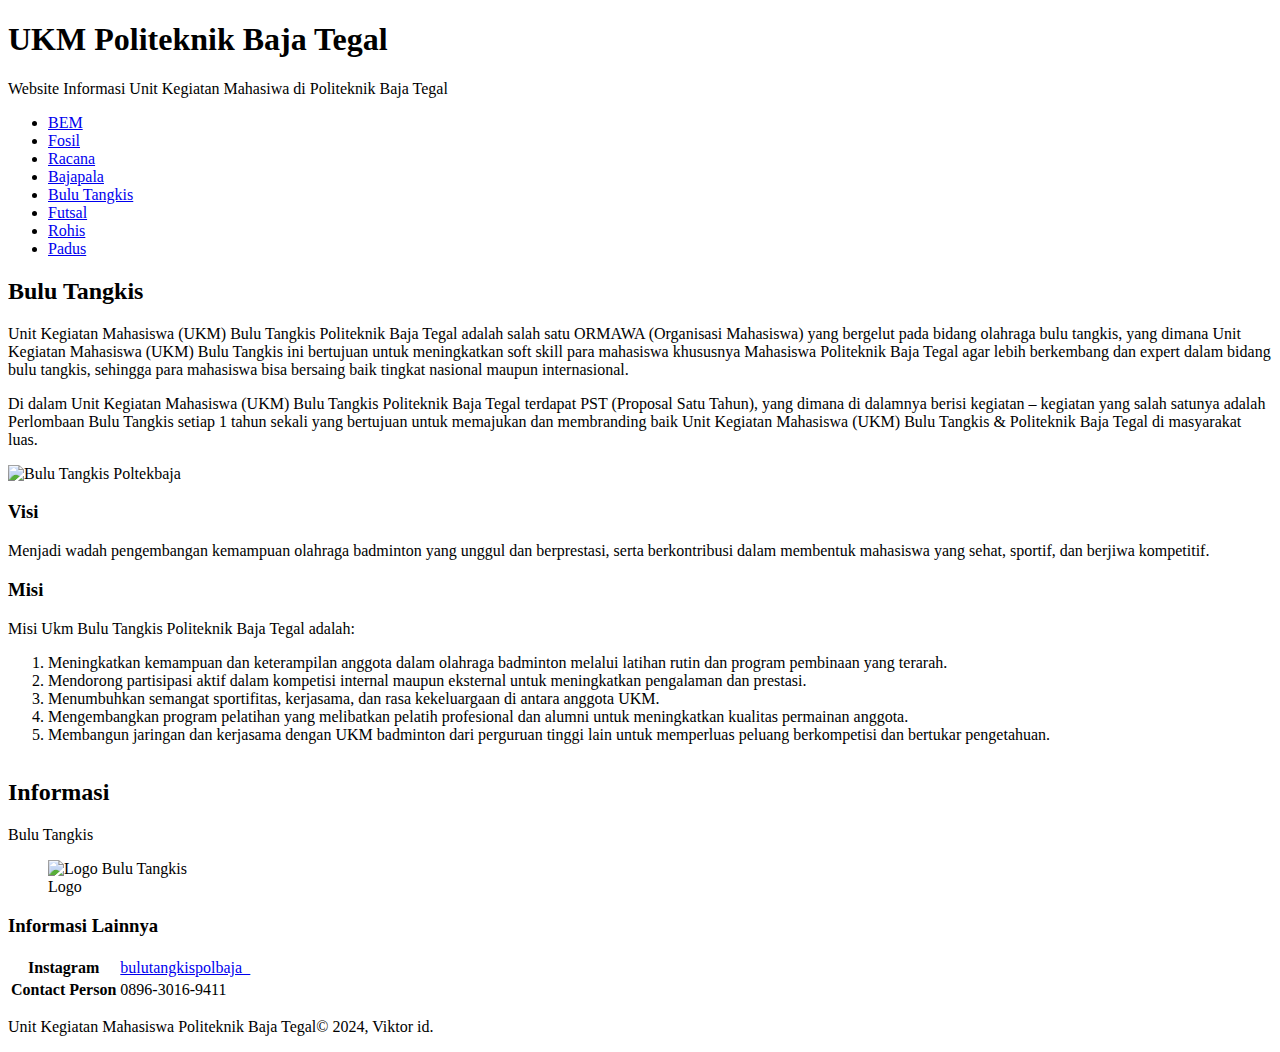
==== bultang.html @ 374fd0f3 "Add files via upload" ====
<!DOCTYPE html>
<html lang="en">
  <head>
    <meta charset="UTF-8" />
    <!-- <meta http-equiv="X-UA-Compatible" content="IE=edge" /> -->
    <meta name="viewport" content="width=device-width, initial-scale=1.0" />
    <title>UKM PBJT</title>

    <link rel="stylesheet" href="/assets/styles/style.css" />
  </head>
  <body>
    <header>
      <div class="jumbotron">
        <h1>UKM Politeknik Baja Tegal</h1>
        <p>Website Informasi Unit Kegiatan Mahasiwa di Politeknik Baja Tegal</p>
      </div>

      <nav>
        <ul>
          <li><a href="index.html">BEM</a></li>
          <li><a href="fosil.html">Fosil</a></li>
          <li><a href="racana.html">Racana</a></li>
          <li><a href="bajapala.html">Bajapala</a></li>
          <li><a href="bultang.html">Bulu Tangkis</a></li>
          <li><a href="futsal.html">Futsal</a></li>
          <li><a href="rohis.html">Rohis</a></li>
          <li><a href="padus.html">Padus</a></li>
        </ul>
      </nav>
    </header>

    <main>
      <div id="content">
        <!-- Badminton Start -->
        <article class="card" id="bulutangkis">
          <h2>Bulu Tangkis</h2>
          <p>
            Unit Kegiatan Mahasiswa (UKM) Bulu Tangkis Politeknik Baja Tegal
            adalah salah satu ORMAWA (Organisasi Mahasiswa) yang bergelut pada
            bidang olahraga bulu tangkis, yang dimana Unit Kegiatan Mahasiswa
            (UKM) Bulu Tangkis ini bertujuan untuk meningkatkan soft skill para
            mahasiswa khususnya Mahasiswa Politeknik Baja Tegal agar lebih
            berkembang dan expert dalam bidang bulu tangkis, sehingga para
            mahasiswa bisa bersaing baik tingkat nasional maupun internasional.
          </p>
          <p>
            Di dalam Unit Kegiatan Mahasiswa (UKM) Bulu Tangkis Politeknik Baja
            Tegal terdapat PST (Proposal Satu Tahun), yang dimana di dalamnya
            berisi kegiatan – kegiatan yang salah satunya adalah Perlombaan Bulu
            Tangkis setiap 1 tahun sekali yang bertujuan untuk memajukan dan
            membranding baik Unit Kegiatan Mahasiswa (UKM) Bulu Tangkis &
            Politeknik Baja Tegal di masyarakat luas.
          </p>
          <img
            class="featured-image"
            src="assets/image/badminton-1.jpg"
            alt="Bulu Tangkis Poltekbaja"
          />
          <h3>Visi</h3>
          <p>
            Menjadi wadah pengembangan kemampuan olahraga badminton yang unggul
            dan berprestasi, serta berkontribusi dalam membentuk mahasiswa yang
            sehat, sportif, dan berjiwa kompetitif.
          </p>
          <h3>Misi</h3>
          <table>
            <tr>
              Misi Ukm Bulu Tangkis Politeknik Baja Tegal adalah:
            </tr>
            <tr>
              <ol>
                <li>
                  Meningkatkan kemampuan dan keterampilan anggota dalam olahraga
                  badminton melalui latihan rutin dan program pembinaan yang
                  terarah.
                </li>
                <li>
                  Mendorong partisipasi aktif dalam kompetisi internal maupun
                  eksternal untuk meningkatkan pengalaman dan prestasi.
                </li>
                <li>
                  Menumbuhkan semangat sportifitas, kerjasama, dan rasa
                  kekeluargaan di antara anggota UKM.
                </li>
                <li>
                  Mengembangkan program pelatihan yang melibatkan pelatih
                  profesional dan alumni untuk meningkatkan kualitas permainan
                  anggota.
                </li>
                <li>
                  Membangun jaringan dan kerjasama dengan UKM badminton dari
                  perguruan tinggi lain untuk memperluas peluang berkompetisi
                  dan bertukar pengetahuan.
                </li>
              </ol>
            </tr>
          </table>
        </article>
        <!-- Badminton End -->
      </div>

      <!-- Aside Start -->
      <!-- Bultang -->
      <aside>
        <article class="card profile">
          <header>
            <h2>Informasi</h2>
            <p>Bulu Tangkis</p>
            <figure>
              <img
                src="/assets/image/badminton-logo.png"
                alt="Logo Bulu Tangkis"
              />
              <figcaption>Logo</figcaption>
            </figure>
          </header>
          <section>
            <h3>Informasi Lainnya</h3>
            <table>
              <tr>
                <th>Instagram</th>
                <td>
                  <a
                    href="https://www.instagram.com/bulutangkispolbaja_/"
                    class="no-underline"
                    >bulutangkispolbaja_</a
                  >
                </td>
              </tr>
              <tr>
                <th>Contact Person</th>
                <td>0896-3016-9411</td>
              </tr>
            </table>
          </section>
        </article>
      </aside>
      <!-- Aside End -->
    </main>

    <!-- footer -->
    <footer>
      <p>
        Unit Kegiatan Mahasiswa Politeknik Baja Tegal&#169; 2024, Viktor id.
      </p>
    </footer>
  </body>
</html>
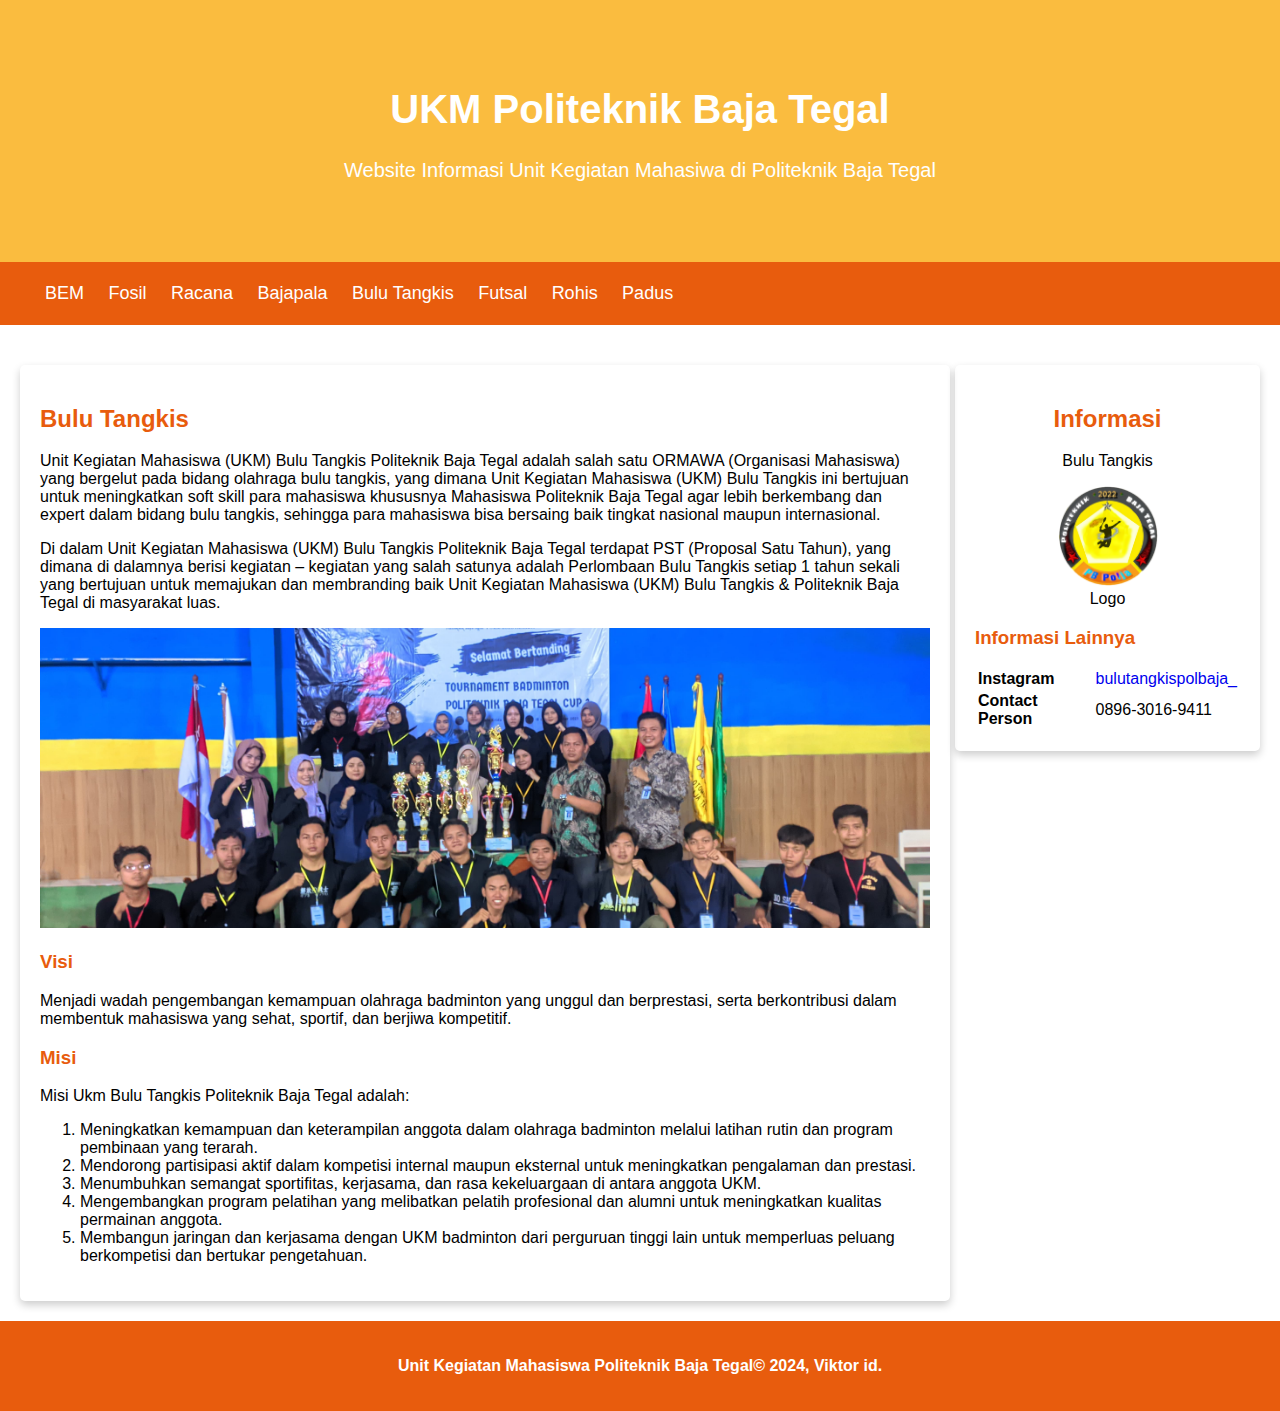
==== commit 333b5364: "Update bultang.html" ====
--- a/bultang.html
+++ b/bultang.html
@@ -6,7 +6,7 @@
     <meta name="viewport" content="width=device-width, initial-scale=1.0" />
     <title>UKM PBJT</title>
 
-    <link rel="stylesheet" href="/assets/styles/style.css" />
+    <link rel="stylesheet" href="assets/styles/style.css" />
   </head>
   <body>
     <header>
--- a/assets/styles/style.css
+++ b/assets/styles/style.css
@@ -0,0 +1,120 @@
+* {
+  box-sizing: border-box;
+}
+
+body {
+  font-family: "Quicksand", sans-serif;
+  margin: 0;
+  padding: 0;
+}
+
+h2,
+h3 {
+  color: #e85c0d;
+}
+
+h2,
+h3 {
+  color: #e85c0d;
+}
+
+footer {
+  padding: 20px;
+  color: white;
+  background-color: #e85c0d;
+
+  text-align: center;
+  font-weight: bold;
+}
+
+nav a {
+  font-size: 18px;
+
+  font-weight: 400;
+  text-decoration: none;
+
+  color: white;
+}
+
+nav a:hover {
+  font-weight: bold;
+}
+
+.profile header {
+  text-align: center;
+}
+
+.featured-image {
+  width: 100%;
+  max-height: 300px;
+
+  object-fit: cover;
+  object-position: center;
+}
+
+.profile img {
+  width: 100px;
+}
+
+.card {
+  box-shadow: 0 4px 8px 0 rgba(0, 0, 0, 0.2);
+  border-radius: 5px;
+
+  padding: 20px;
+  margin-top: 20px;
+}
+
+.jumbotron {
+  font-size: 20px;
+  padding: 60px;
+  background-color: #fabc3f;
+  text-align: center;
+  color: white;
+}
+
+nav li {
+  display: inline;
+  list-style-type: none;
+  margin-right: 20px;
+}
+
+nav {
+  background-color: #e85c0d;
+  padding: 5px;
+
+  position: sticky;
+  top: 0;
+}
+
+main {
+  padding: 20px;
+
+  overflow: auto;
+}
+#content {
+  float: left;
+  width: 75%;
+}
+
+aside {
+  float: right;
+  text-align: left;
+  width: 25%;
+  padding-left: 5px;
+}
+
+.no-underline {
+  text-decoration: none;
+}
+
+header {
+  display: inline;
+}
+
+@media screen and (max-width: 1000px) {
+  #content,
+  aside {
+    width: 100%;
+    padding: 0;
+  }
+}
